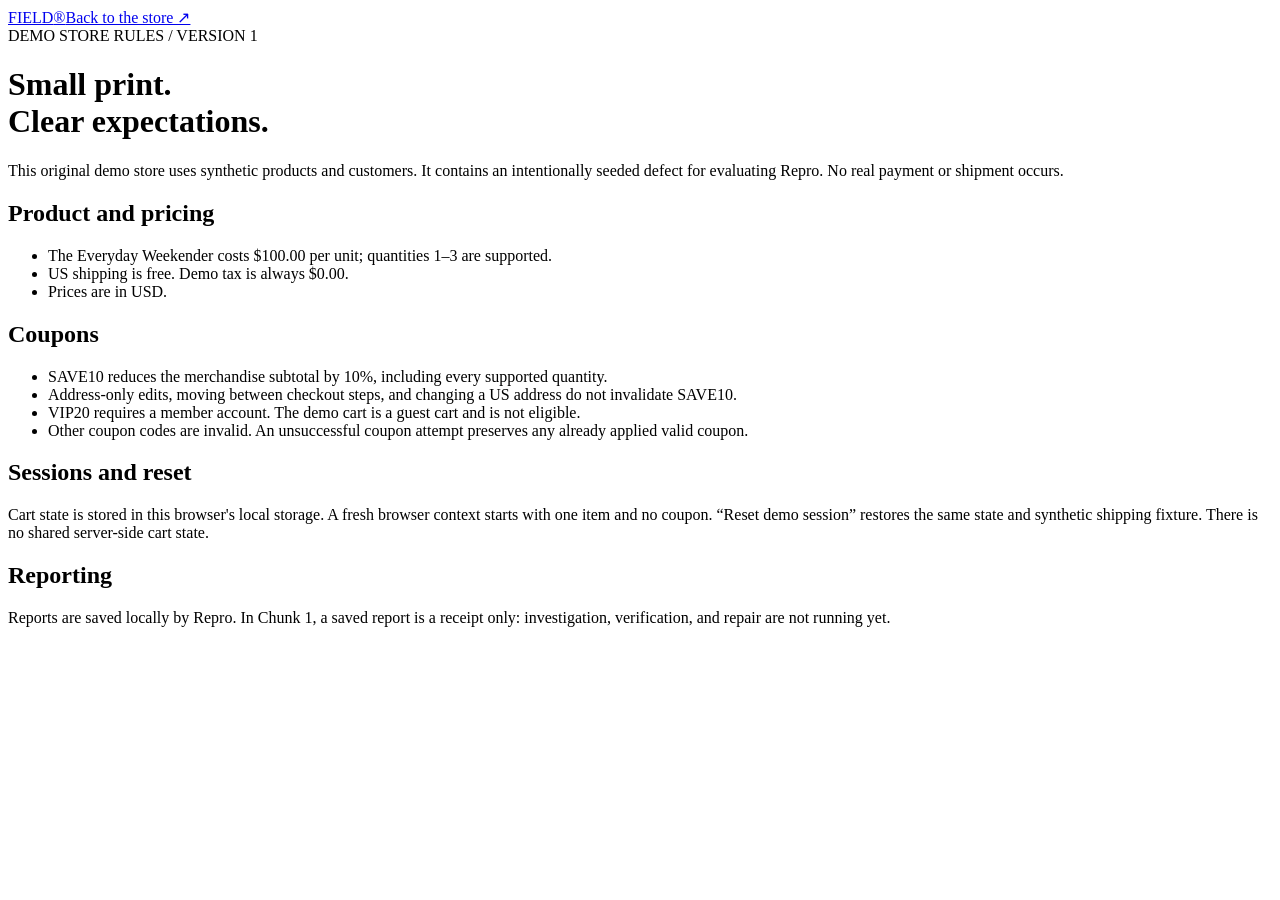
==== demo_store/rules.html @ 2b996a86 "feat: add seeded demo store and durable report intake (ALI-5, ALI-6, ALI-7)" ====
<!doctype html><html lang="en"><head><meta charset="utf-8"><meta name="viewport" content="width=device-width, initial-scale=1"><title>FIELD — Store rules v1</title><link rel="stylesheet" href="/static/style.css"></head><body><header class="site-header"><a class="wordmark" href="/">FIELD<span>®</span></a><a href="/">Back to the store ↗</a></header><main class="document"><div class="eyebrow">DEMO STORE RULES / VERSION 1</div><h1>Small print.<br>Clear expectations.</h1><p>This original demo store uses synthetic products and customers. It contains an intentionally seeded defect for evaluating Repro. No real payment or shipment occurs.</p><h2>Product and pricing</h2><ul><li>The Everyday Weekender costs $100.00 per unit; quantities 1–3 are supported.</li><li>US shipping is free. Demo tax is always $0.00.</li><li>Prices are in USD.</li></ul><h2>Coupons</h2><ul><li>SAVE10 reduces the merchandise subtotal by 10%, including every supported quantity.</li><li>Address-only edits, moving between checkout steps, and changing a US address do not invalidate SAVE10.</li><li>VIP20 requires a member account. The demo cart is a guest cart and is not eligible.</li><li>Other coupon codes are invalid. An unsuccessful coupon attempt preserves any already applied valid coupon.</li></ul><h2>Sessions and reset</h2><p>Cart state is stored in this browser's local storage. A fresh browser context starts with one item and no coupon. “Reset demo session” restores the same state and synthetic shipping fixture. There is no shared server-side cart state.</p><h2>Reporting</h2><p>Reports are saved locally by Repro. In Chunk 1, a saved report is a receipt only: investigation, verification, and repair are not running yet.</p></main></body></html>
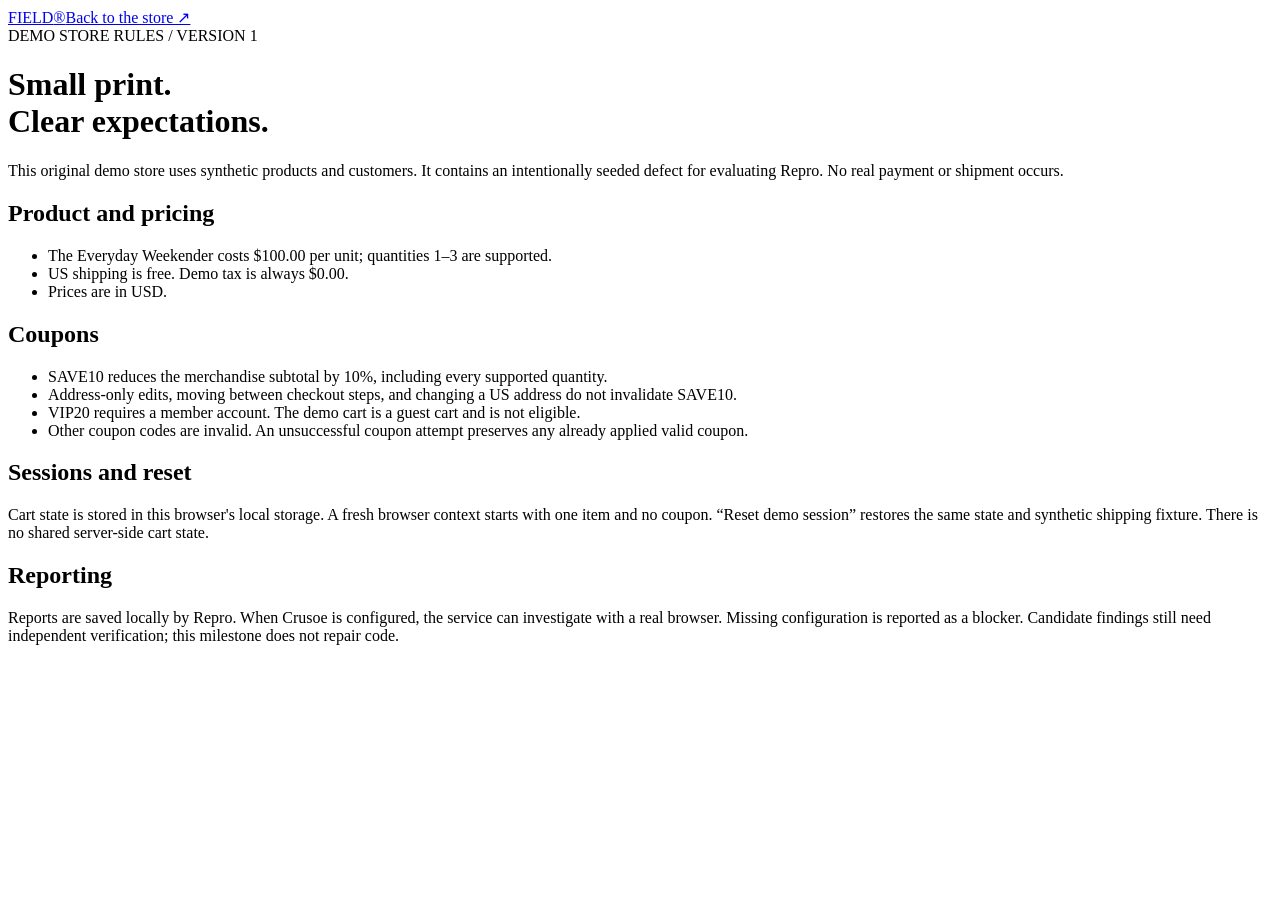
==== commit 7b6d29e7: "docs: align public store rules and ticket progress with investigation milestone" ====
--- a/demo_store/rules.html
+++ b/demo_store/rules.html
@@ -1 +1 @@
-<!doctype html><html lang="en"><head><meta charset="utf-8"><meta name="viewport" content="width=device-width, initial-scale=1"><title>FIELD — Store rules v1</title><link rel="stylesheet" href="/static/style.css"></head><body><header class="site-header"><a class="wordmark" href="/">FIELD<span>®</span></a><a href="/">Back to the store ↗</a></header><main class="document"><div class="eyebrow">DEMO STORE RULES / VERSION 1</div><h1>Small print.<br>Clear expectations.</h1><p>This original demo store uses synthetic products and customers. It contains an intentionally seeded defect for evaluating Repro. No real payment or shipment occurs.</p><h2>Product and pricing</h2><ul><li>The Everyday Weekender costs $100.00 per unit; quantities 1–3 are supported.</li><li>US shipping is free. Demo tax is always $0.00.</li><li>Prices are in USD.</li></ul><h2>Coupons</h2><ul><li>SAVE10 reduces the merchandise subtotal by 10%, including every supported quantity.</li><li>Address-only edits, moving between checkout steps, and changing a US address do not invalidate SAVE10.</li><li>VIP20 requires a member account. The demo cart is a guest cart and is not eligible.</li><li>Other coupon codes are invalid. An unsuccessful coupon attempt preserves any already applied valid coupon.</li></ul><h2>Sessions and reset</h2><p>Cart state is stored in this browser's local storage. A fresh browser context starts with one item and no coupon. “Reset demo session” restores the same state and synthetic shipping fixture. There is no shared server-side cart state.</p><h2>Reporting</h2><p>Reports are saved locally by Repro. In Chunk 1, a saved report is a receipt only: investigation, verification, and repair are not running yet.</p></main></body></html>
+<!doctype html><html lang="en"><head><meta charset="utf-8"><meta name="viewport" content="width=device-width, initial-scale=1"><title>FIELD — Store rules v1</title><link rel="stylesheet" href="/static/style.css"></head><body><header class="site-header"><a class="wordmark" href="/">FIELD<span>®</span></a><a href="/">Back to the store ↗</a></header><main class="document"><div class="eyebrow">DEMO STORE RULES / VERSION 1</div><h1>Small print.<br>Clear expectations.</h1><p>This original demo store uses synthetic products and customers. It contains an intentionally seeded defect for evaluating Repro. No real payment or shipment occurs.</p><h2>Product and pricing</h2><ul><li>The Everyday Weekender costs $100.00 per unit; quantities 1–3 are supported.</li><li>US shipping is free. Demo tax is always $0.00.</li><li>Prices are in USD.</li></ul><h2>Coupons</h2><ul><li>SAVE10 reduces the merchandise subtotal by 10%, including every supported quantity.</li><li>Address-only edits, moving between checkout steps, and changing a US address do not invalidate SAVE10.</li><li>VIP20 requires a member account. The demo cart is a guest cart and is not eligible.</li><li>Other coupon codes are invalid. An unsuccessful coupon attempt preserves any already applied valid coupon.</li></ul><h2>Sessions and reset</h2><p>Cart state is stored in this browser's local storage. A fresh browser context starts with one item and no coupon. “Reset demo session” restores the same state and synthetic shipping fixture. There is no shared server-side cart state.</p><h2>Reporting</h2><p>Reports are saved locally by Repro. When Crusoe is configured, the service can investigate with a real browser. Missing configuration is reported as a blocker. Candidate findings still need independent verification; this milestone does not repair code.</p></main></body></html>
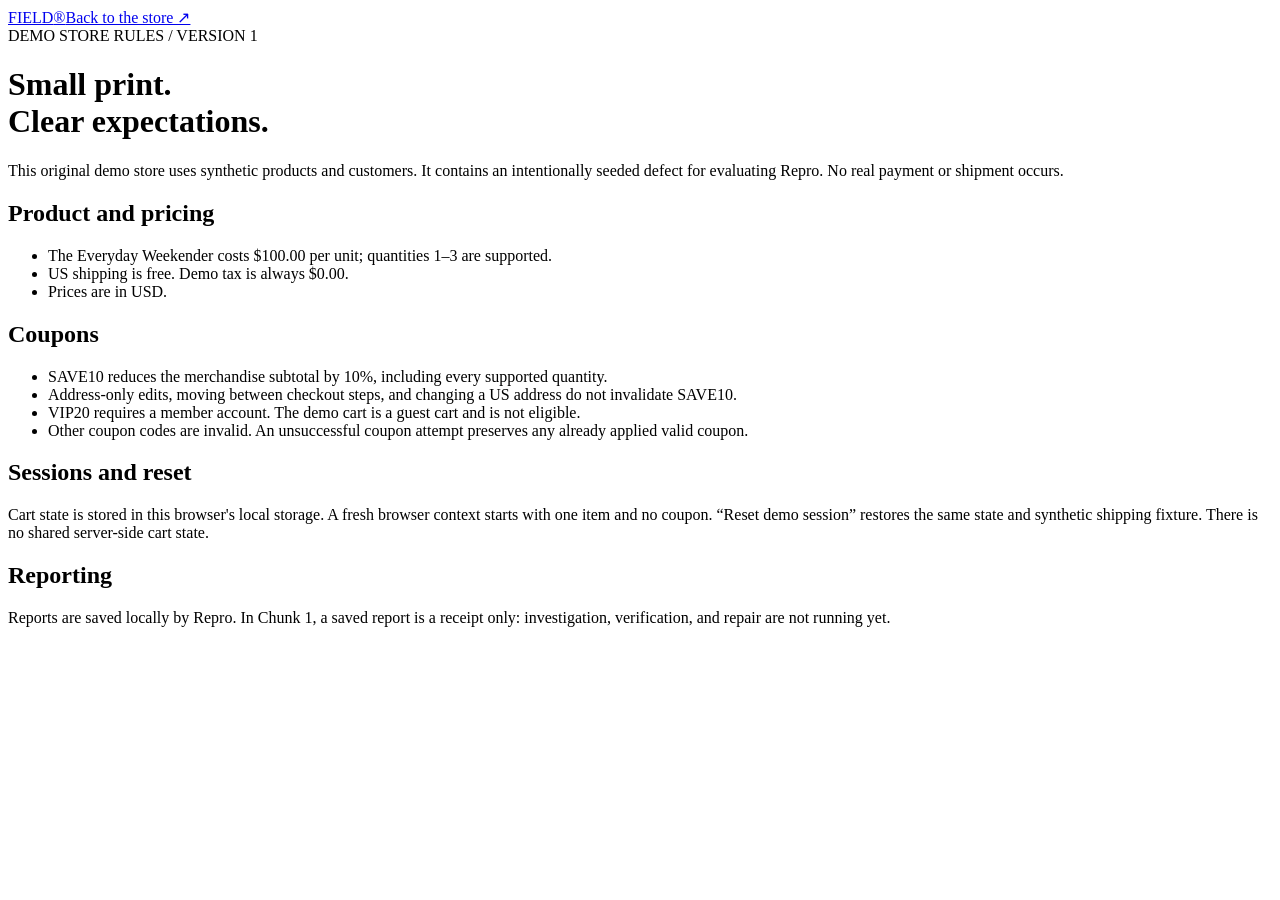
==== commit 88d093c0: "Merge Chunk 1: demo store, seeded defect, and durable reports Chunk 1: demo store with a real checko" ====
--- a/demo_store/rules.html
+++ b/demo_store/rules.html
@@ -1 +1 @@
-<!doctype html><html lang="en"><head><meta charset="utf-8"><meta name="viewport" content="width=device-width, initial-scale=1"><title>FIELD — Store rules v1</title><link rel="stylesheet" href="/static/style.css"></head><body><header class="site-header"><a class="wordmark" href="/">FIELD<span>®</span></a><a href="/">Back to the store ↗</a></header><main class="document"><div class="eyebrow">DEMO STORE RULES / VERSION 1</div><h1>Small print.<br>Clear expectations.</h1><p>This original demo store uses synthetic products and customers. It contains an intentionally seeded defect for evaluating Repro. No real payment or shipment occurs.</p><h2>Product and pricing</h2><ul><li>The Everyday Weekender costs $100.00 per unit; quantities 1–3 are supported.</li><li>US shipping is free. Demo tax is always $0.00.</li><li>Prices are in USD.</li></ul><h2>Coupons</h2><ul><li>SAVE10 reduces the merchandise subtotal by 10%, including every supported quantity.</li><li>Address-only edits, moving between checkout steps, and changing a US address do not invalidate SAVE10.</li><li>VIP20 requires a member account. The demo cart is a guest cart and is not eligible.</li><li>Other coupon codes are invalid. An unsuccessful coupon attempt preserves any already applied valid coupon.</li></ul><h2>Sessions and reset</h2><p>Cart state is stored in this browser's local storage. A fresh browser context starts with one item and no coupon. “Reset demo session” restores the same state and synthetic shipping fixture. There is no shared server-side cart state.</p><h2>Reporting</h2><p>Reports are saved locally by Repro. When Crusoe is configured, the service can investigate with a real browser. Missing configuration is reported as a blocker. Candidate findings still need independent verification; this milestone does not repair code.</p></main></body></html>
+<!doctype html><html lang="en"><head><meta charset="utf-8"><meta name="viewport" content="width=device-width, initial-scale=1"><title>FIELD — Store rules v1</title><link rel="stylesheet" href="/static/style.css"></head><body><header class="site-header"><a class="wordmark" href="/">FIELD<span>®</span></a><a href="/">Back to the store ↗</a></header><main class="document"><div class="eyebrow">DEMO STORE RULES / VERSION 1</div><h1>Small print.<br>Clear expectations.</h1><p>This original demo store uses synthetic products and customers. It contains an intentionally seeded defect for evaluating Repro. No real payment or shipment occurs.</p><h2>Product and pricing</h2><ul><li>The Everyday Weekender costs $100.00 per unit; quantities 1–3 are supported.</li><li>US shipping is free. Demo tax is always $0.00.</li><li>Prices are in USD.</li></ul><h2>Coupons</h2><ul><li>SAVE10 reduces the merchandise subtotal by 10%, including every supported quantity.</li><li>Address-only edits, moving between checkout steps, and changing a US address do not invalidate SAVE10.</li><li>VIP20 requires a member account. The demo cart is a guest cart and is not eligible.</li><li>Other coupon codes are invalid. An unsuccessful coupon attempt preserves any already applied valid coupon.</li></ul><h2>Sessions and reset</h2><p>Cart state is stored in this browser's local storage. A fresh browser context starts with one item and no coupon. “Reset demo session” restores the same state and synthetic shipping fixture. There is no shared server-side cart state.</p><h2>Reporting</h2><p>Reports are saved locally by Repro. In Chunk 1, a saved report is a receipt only: investigation, verification, and repair are not running yet.</p></main></body></html>
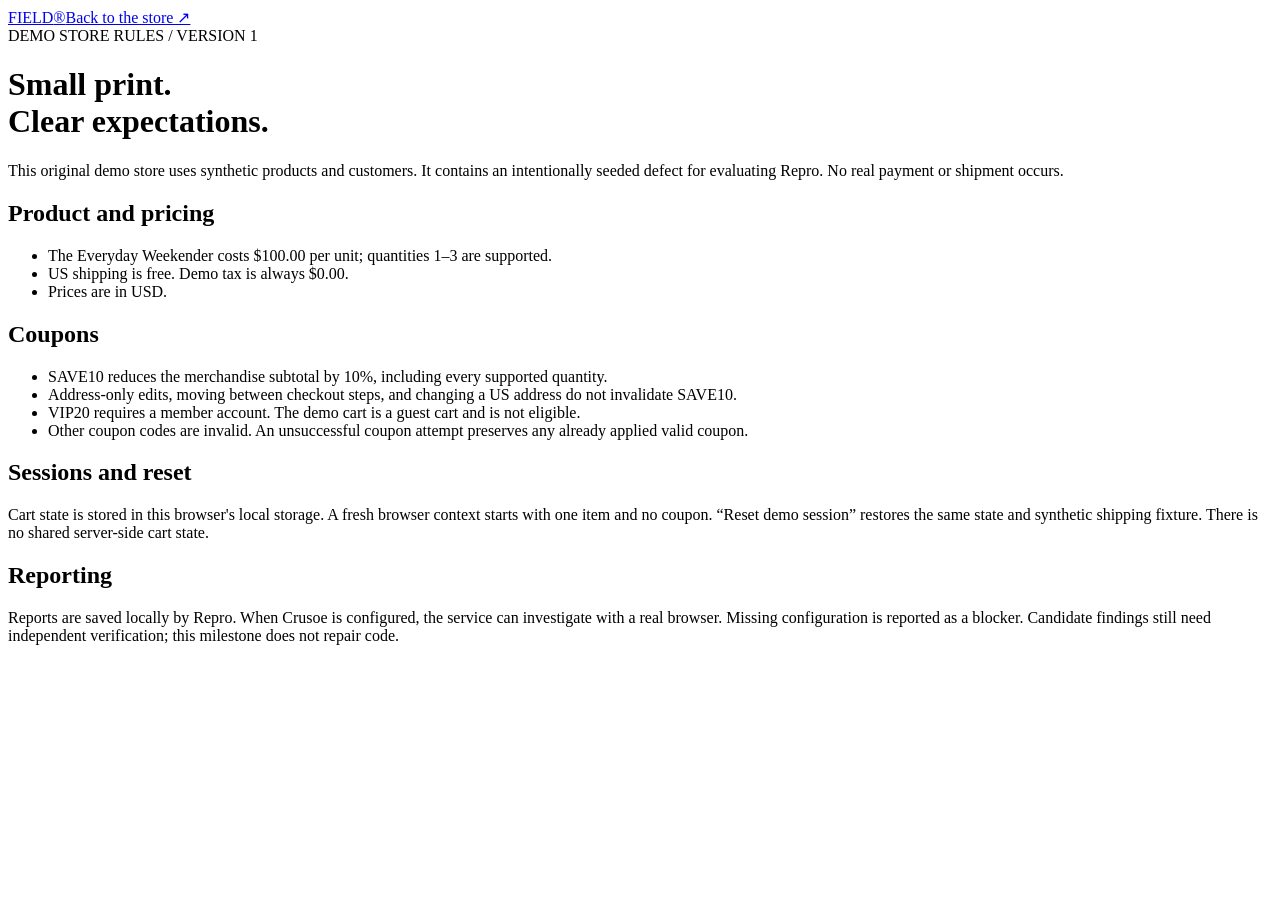
==== commit 47450317: "Merge pull request #2 from fridaytaev001/chunk-2-investigation Chunk 2: bounded Crusoe investigation" ====
--- a/demo_store/rules.html
+++ b/demo_store/rules.html
@@ -1 +1 @@
-<!doctype html><html lang="en"><head><meta charset="utf-8"><meta name="viewport" content="width=device-width, initial-scale=1"><title>FIELD — Store rules v1</title><link rel="stylesheet" href="/static/style.css"></head><body><header class="site-header"><a class="wordmark" href="/">FIELD<span>®</span></a><a href="/">Back to the store ↗</a></header><main class="document"><div class="eyebrow">DEMO STORE RULES / VERSION 1</div><h1>Small print.<br>Clear expectations.</h1><p>This original demo store uses synthetic products and customers. It contains an intentionally seeded defect for evaluating Repro. No real payment or shipment occurs.</p><h2>Product and pricing</h2><ul><li>The Everyday Weekender costs $100.00 per unit; quantities 1–3 are supported.</li><li>US shipping is free. Demo tax is always $0.00.</li><li>Prices are in USD.</li></ul><h2>Coupons</h2><ul><li>SAVE10 reduces the merchandise subtotal by 10%, including every supported quantity.</li><li>Address-only edits, moving between checkout steps, and changing a US address do not invalidate SAVE10.</li><li>VIP20 requires a member account. The demo cart is a guest cart and is not eligible.</li><li>Other coupon codes are invalid. An unsuccessful coupon attempt preserves any already applied valid coupon.</li></ul><h2>Sessions and reset</h2><p>Cart state is stored in this browser's local storage. A fresh browser context starts with one item and no coupon. “Reset demo session” restores the same state and synthetic shipping fixture. There is no shared server-side cart state.</p><h2>Reporting</h2><p>Reports are saved locally by Repro. In Chunk 1, a saved report is a receipt only: investigation, verification, and repair are not running yet.</p></main></body></html>
+<!doctype html><html lang="en"><head><meta charset="utf-8"><meta name="viewport" content="width=device-width, initial-scale=1"><title>FIELD — Store rules v1</title><link rel="stylesheet" href="/static/style.css"></head><body><header class="site-header"><a class="wordmark" href="/">FIELD<span>®</span></a><a href="/">Back to the store ↗</a></header><main class="document"><div class="eyebrow">DEMO STORE RULES / VERSION 1</div><h1>Small print.<br>Clear expectations.</h1><p>This original demo store uses synthetic products and customers. It contains an intentionally seeded defect for evaluating Repro. No real payment or shipment occurs.</p><h2>Product and pricing</h2><ul><li>The Everyday Weekender costs $100.00 per unit; quantities 1–3 are supported.</li><li>US shipping is free. Demo tax is always $0.00.</li><li>Prices are in USD.</li></ul><h2>Coupons</h2><ul><li>SAVE10 reduces the merchandise subtotal by 10%, including every supported quantity.</li><li>Address-only edits, moving between checkout steps, and changing a US address do not invalidate SAVE10.</li><li>VIP20 requires a member account. The demo cart is a guest cart and is not eligible.</li><li>Other coupon codes are invalid. An unsuccessful coupon attempt preserves any already applied valid coupon.</li></ul><h2>Sessions and reset</h2><p>Cart state is stored in this browser's local storage. A fresh browser context starts with one item and no coupon. “Reset demo session” restores the same state and synthetic shipping fixture. There is no shared server-side cart state.</p><h2>Reporting</h2><p>Reports are saved locally by Repro. When Crusoe is configured, the service can investigate with a real browser. Missing configuration is reported as a blocker. Candidate findings still need independent verification; this milestone does not repair code.</p></main></body></html>
